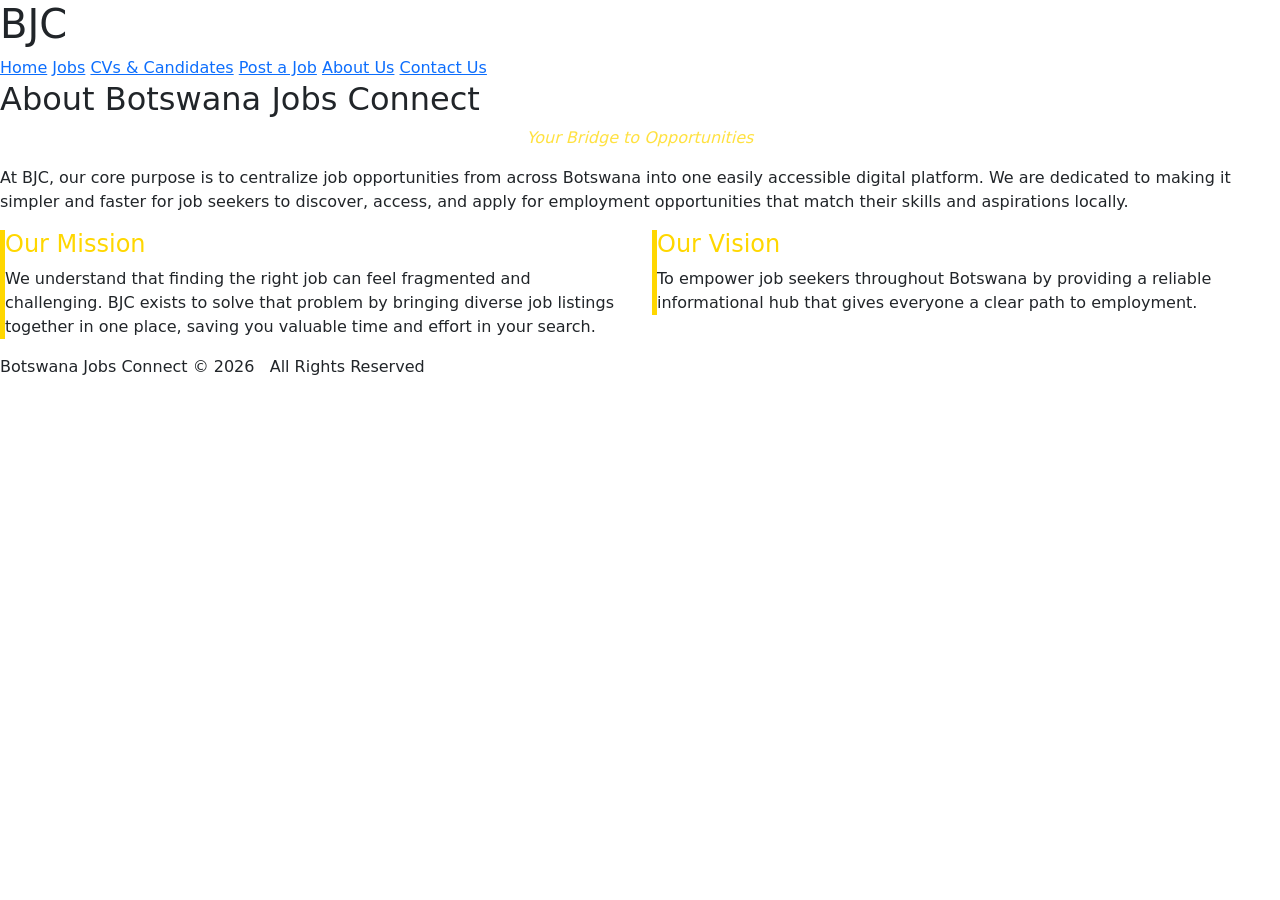
==== about-us.html @ bdba999b "Add files via upload" ====
<!DOCTYPE html>
<html lang="en">
<head>
  <meta charset="UTF-8">
  <meta name="viewport" content="width=device-width, initial-scale=1.0">
  <title>About Us | Botswana Jobs Connect</title>
  <link href="https://cdn.jsdelivr.net/npm/bootstrap@5.3.2/dist/css/bootstrap.min.css" rel="stylesheet">
  <link rel="stylesheet" href="css/styles.css">
</head>
<body>
  <header class="site-header">
    <h1>BJC</h1>

  </header>

  <nav class="bjc-nav">
    <a href="index.html">Home</a>
    <a href="jobs.html">Jobs</a>
    <a href="candidates.html">CVs &amp; Candidates</a>
    <a href="post-job.html">Post a Job</a>
    <a href="about-us.html" class="active">About Us</a>
    <a href="contact-us.html">Contact Us</a>
  </nav>

  <main>
    <h2 class="page-title">About Botswana Jobs Connect</h2>
    <p class="text-center" style="color: rgba(255,215,0,0.75); font-style: italic;">Your Bridge to Opportunities</p>
    <div class="gold-line"></div>

    <div class="glass-card">
      <p>
        At BJC, our core purpose is to centralize job opportunities from across Botswana
        into one easily accessible digital platform. We are dedicated to making it simpler
        and faster for job seekers to discover, access, and apply for employment
        opportunities that match their skills and aspirations locally.
      </p>
    </div>

    <div class="row">
      <div class="col-md-6">
        <div class="glass-card" style="border-left:5px solid gold;">
          <h4 style="color:gold;">Our Mission</h4>
          <p>
            We understand that finding the right job can feel fragmented and challenging.
            BJC exists to solve that problem by bringing diverse job listings together in
            one place, saving you valuable time and effort in your search.
          </p>
        </div>
      </div>
      <div class="col-md-6">
        <div class="glass-card" style="border-left:5px solid gold;">
          <h4 style="color:gold;">Our Vision</h4>
          <p>
            To empower job seekers throughout Botswana by providing a reliable
            informational hub that gives everyone a clear path to employment.
          </p>
        </div>
      </div>
    </div>
  </main>

  <footer class="site-footer">Botswana Jobs Connect &copy; 2026 &nbsp; All Rights Reserved</footer>
</body>
</html>
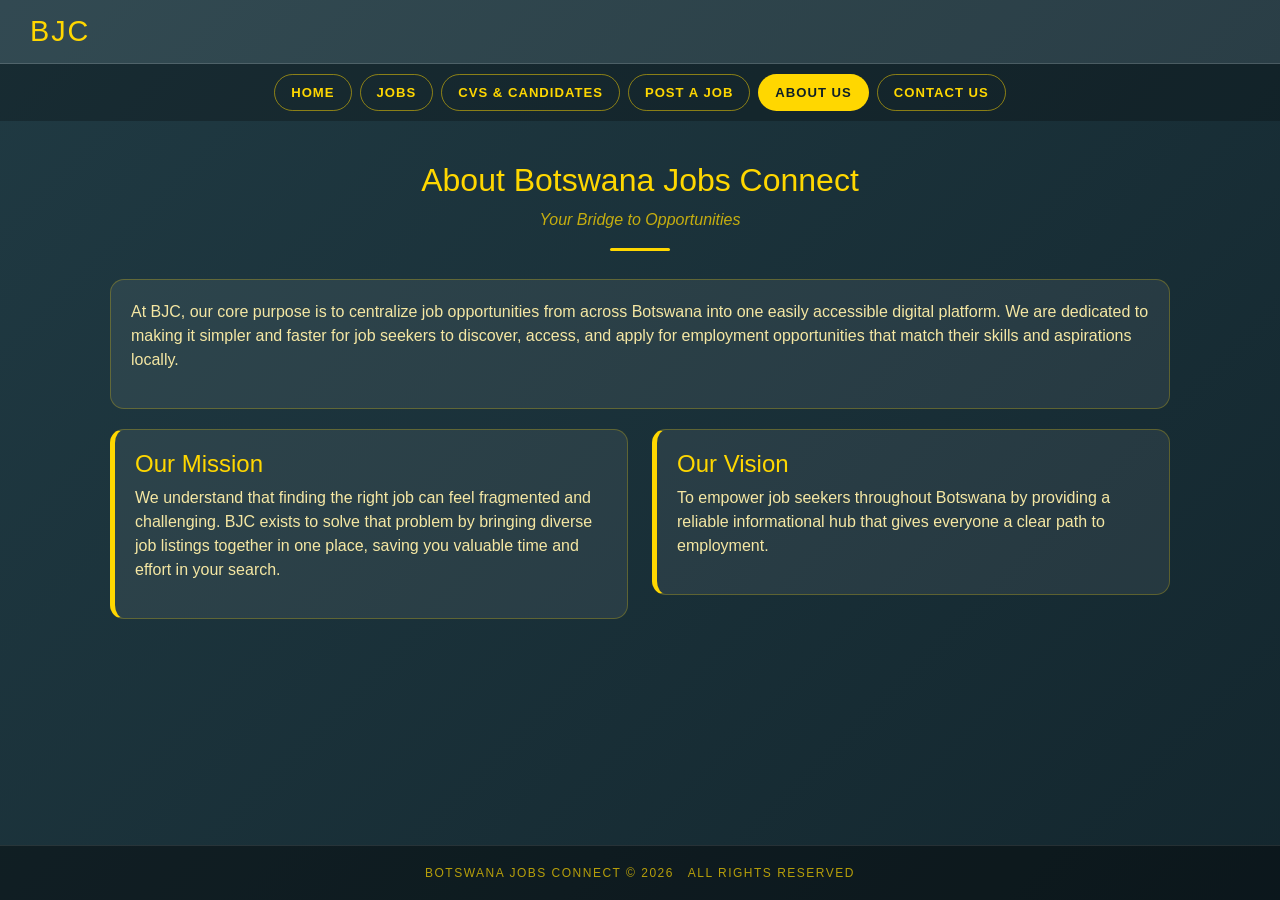
==== commit a1ab083b: "Update about-us.html" ====
--- a/about-us.html
+++ b/about-us.html
@@ -5,7 +5,7 @@
   <meta name="viewport" content="width=device-width, initial-scale=1.0">
   <title>About Us | Botswana Jobs Connect</title>
   <link href="https://cdn.jsdelivr.net/npm/bootstrap@5.3.2/dist/css/bootstrap.min.css" rel="stylesheet">
-  <link rel="stylesheet" href="css/styles.css">
+  <link rel="stylesheet" href="styles.css">
 </head>
 <body>
   <header class="site-header">
--- a/styles.css
+++ b/styles.css
@@ -0,0 +1,154 @@
+body {
+  font-family: 'Segoe UI', Arial, sans-serif;
+  background: linear-gradient(-45deg, #1e3c72, #2a5298, #0f2027, #203a43);
+  background-size: 400% 400%;
+  animation: movingBackground 12s ease infinite;
+  color: #ffffff;
+  min-height: 100vh;
+  display: flex;
+  flex-direction: column;
+  margin: 0;
+}
+
+@keyframes movingBackground {
+  0%   { background-position: 0% 50%; }
+  50%  { background-position: 100% 50%; }
+  100% { background-position: 0% 50%; }
+}
+
+.site-header {
+  display: flex;
+  justify-content: space-between;
+  align-items: center;
+  padding: 14px 30px;
+  background: rgba(255, 255, 255, 0.08);
+  border-bottom: 1px solid rgba(255, 255, 255, 0.15);
+}
+
+.site-header h1 {
+  color: gold;
+  font-size: 1.8rem;
+  letter-spacing: 2px;
+  margin: 0;
+}
+
+
+
+.bjc-nav {
+  background: rgba(0, 0, 0, 0.25);
+  padding: 10px 20px;
+  display: flex;
+  flex-wrap: wrap;
+  gap: 8px;
+  justify-content: center;
+}
+
+.bjc-nav a {
+  text-decoration: none;
+  color: gold;
+  font-size: 0.82rem;
+  font-weight: bold;
+  letter-spacing: 1px;
+  text-transform: uppercase;
+  padding: 8px 16px;
+  border: 1px solid rgba(255, 215, 0, 0.5);
+  border-radius: 25px;
+  transition: background 0.3s, color 0.3s;
+}
+
+.bjc-nav a:hover,
+.bjc-nav a.active {
+  background: gold;
+  color: #0f2027;
+}
+
+main {
+  padding: 40px 20px 60px;
+  max-width: 1100px;
+  margin: 0 auto;
+  width: 100%;
+  flex: 1;
+}
+
+.page-title {
+  color: gold;
+  text-align: center;
+  margin-bottom: 8px;
+}
+
+.gold-line {
+  width: 60px;
+  height: 3px;
+  background: gold;
+  border-radius: 5px;
+  margin: 12px auto 28px;
+}
+
+.glass-card {
+  background: rgba(255, 255, 255, 0.07);
+  border: 1px solid rgba(255, 215, 0, 0.25);
+  border-radius: 14px;
+  padding: 20px;
+  color: #f5e7a3;
+  margin-bottom: 20px;
+}
+
+.job-card {
+  border-left: 4px solid gold;
+}
+
+.category-pill {
+  display: inline-block;
+  margin: 5px;
+  padding: 8px 16px;
+  background: rgba(255, 215, 0, 0.1);
+  border: 1px solid gold;
+  border-radius: 25px;
+  color: gold;
+  font-weight: bold;
+}
+
+.btn-gold {
+  background: gold;
+  color: #0f2027;
+  font-weight: bold;
+  border: none;
+}
+
+.btn-gold:hover {
+  background: #e6c200;
+  color: #0f2027;
+}
+
+.form-control,
+.form-select {
+  background: rgba(255, 255, 255, 0.1);
+  border: 1px solid rgba(255, 215, 0, 0.4);
+  color: #ffffff;
+}
+
+.form-control::placeholder { color: rgba(255, 255, 255, 0.6); }
+
+.form-control:focus,
+.form-select:focus {
+  background: rgba(255, 255, 255, 0.15);
+  border-color: gold;
+  color: #210909;
+  box-shadow: 0 0 0 0.15rem rgba(255, 215, 0, 0.25);
+}
+
+.site-footer {
+  background: rgba(0, 0, 0, 0.4);
+  border-top: 1px solid rgba(255, 255, 255, 0.1);
+  text-align: center;
+  padding: 18px;
+  font-size: 0.75rem;
+  letter-spacing: 1.5px;
+  text-transform: uppercase;
+  color: rgba(255, 215, 0, 0.7);
+}
+
+@media (max-width: 540px) {
+  .site-header h1 { font-size: 1.4rem; }
+  .page-title { font-size: 1.5rem; }
+}
